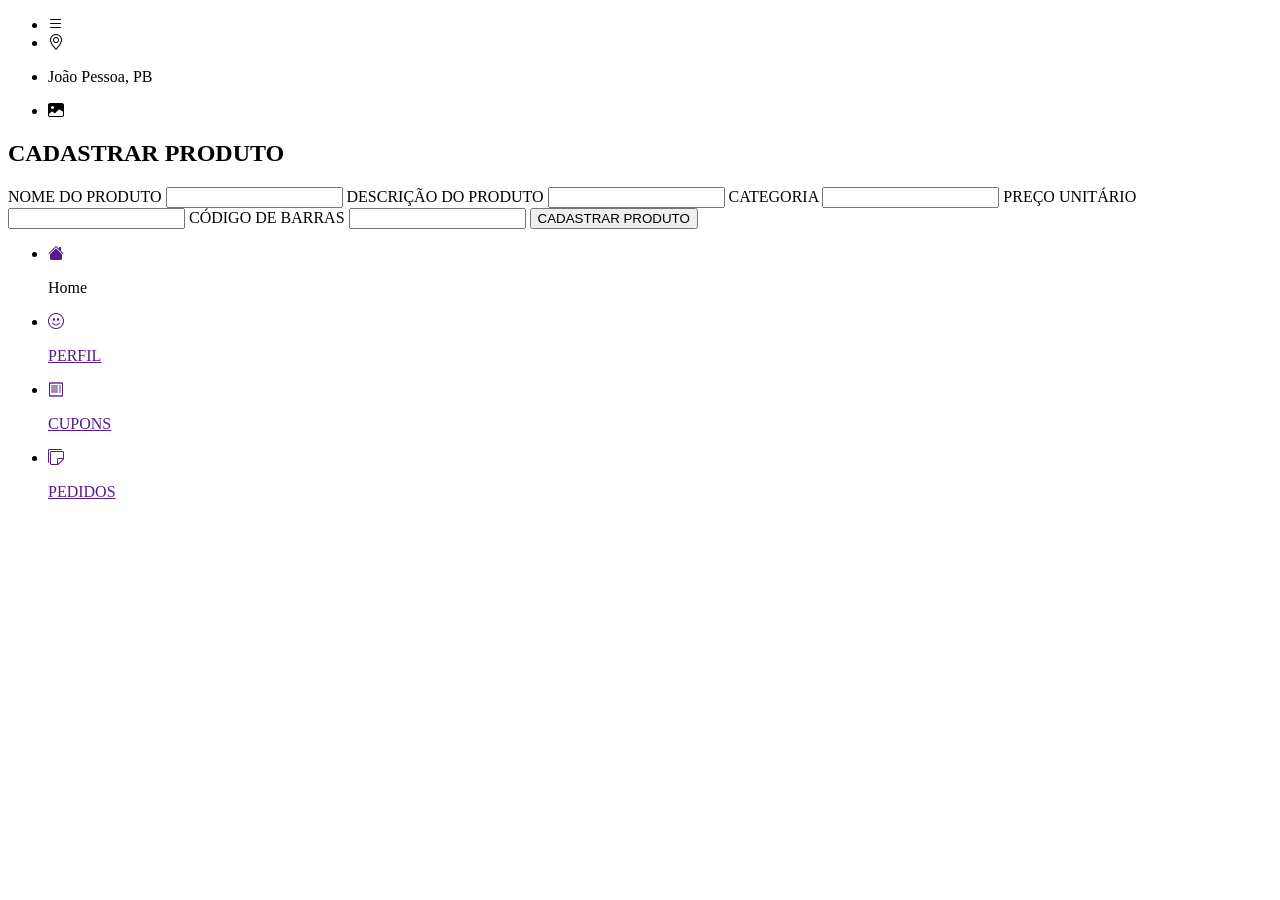
==== cadastrar_produto.html @ ab7e31ff "initial commit" ====
<!DOCTYPE html>
<html lang="pt-BR">
<head>
    <meta charset="UTF-8">
    <meta http-equiv="X-UA-Compatible" content="IE=edge">   
    <meta name="viewport" content="width=device-width, initial-scale=1.0"> 
    <link href="https://cdn.jsdelivr.net/npm/bootstrap-icons@1.10.5/font/bootstrap-icons.css" rel="stylesheet">
    <title>Home</title>
</head>
<body>
    <header>
        <!-- Cabeçalho -->
        <nav>
            <ul>
                <li><i class="bi bi-list"></i></li>
                <li><i class="bi bi-geo-alt"></i></li>
                <li><p>João Pessoa, PB</p></li>
                <li><i class="bi bi-image-fill"></i></li>
            </ul>
        </nav>
    </header>
    <section>
        <h1>CADASTRAR PRODUTO</h1>
        <form action=""> 
            <div>
                <label for="">NOME DO PRODUTO</label>
                <input type="text" >

                <label for="">DESCRIÇÃO DO PRODUTO</label>
                <input type="text" >

                <label for="">CATEGORIA</label>
                <input type="text" >

                <label for="">PREÇO UNITÁRIO</label>
                <input type="text" >

                <label for="">CÓDIGO DE BARRAS</label>
                <input type="text" >

                <button>CADASTRAR PRODUTO</button>
            </div>
        </form>
    </section>

    <footer>
        <ul>
            <li>
                <a href=""><i class="bi bi-house-fill"></i></a><p>Home</p>
            </li>

            <li>
                <a href=""><i class="bi bi-emoji-smile"></i><p>PERFIL</p></a>
            </li>

            <li>
                <a href=""><i class="bi bi-receipt"></i><p>CUPONS</p></a>
            </li>

            <li>
                <a href=""><i class="bi bi-stickies"></i><p>PEDIDOS</p></a>
            </li>
        </ul>
    </footer>

    </main>
</body>
</html>
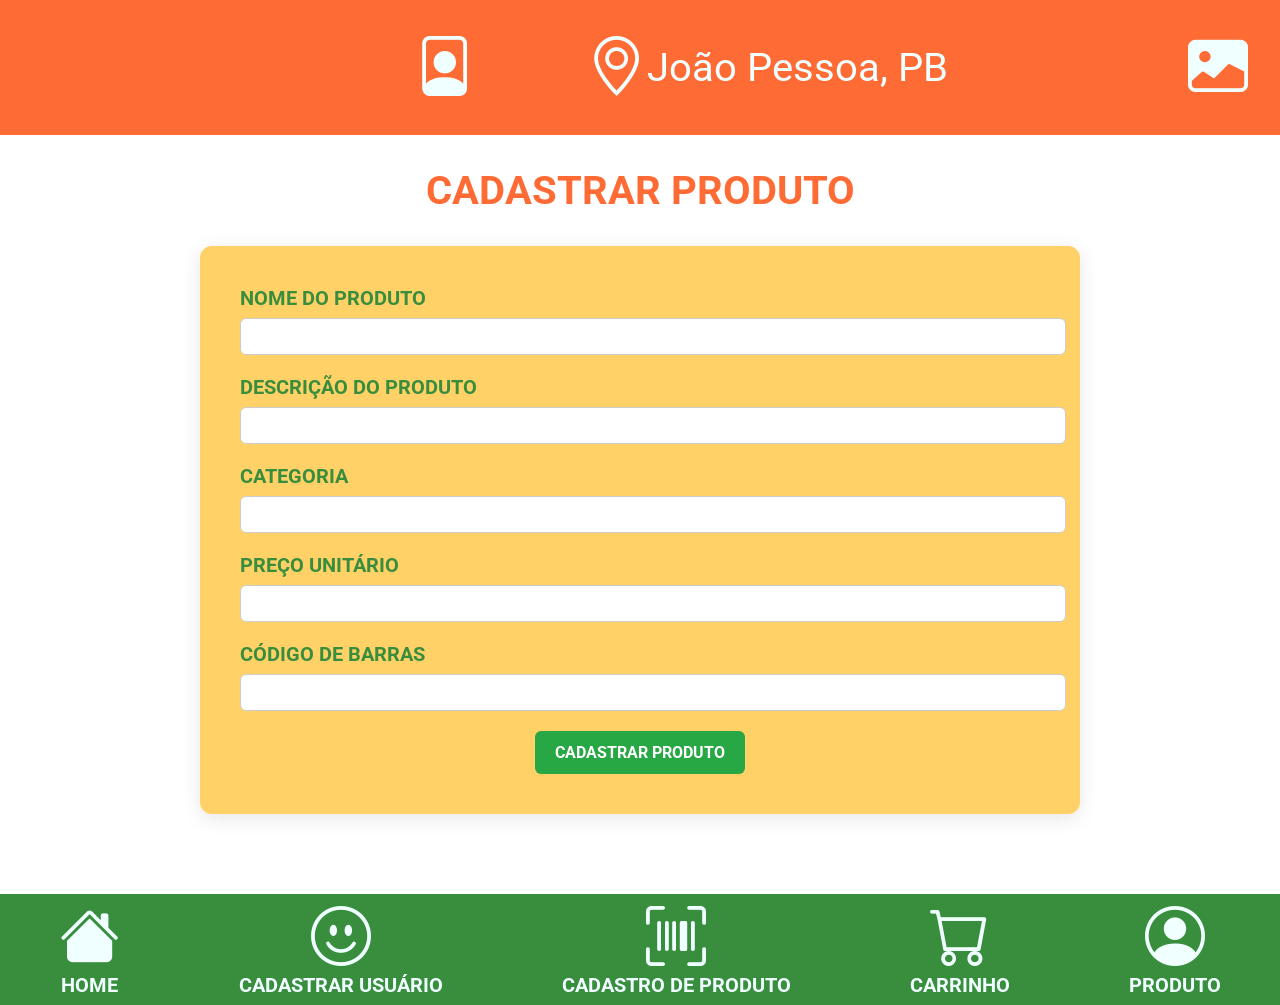
==== commit 6ecb6e2b: "Ajusta layout dos formulários de cadastro (usuário e produto) com padding, espaçamento e centralizaç" ====
--- a/cadastrar_produto.html
+++ b/cadastrar_produto.html
@@ -1,67 +1,132 @@
 <!DOCTYPE html>
+<!-- Declaração do tipo de documento HTML5 -->
 <html lang="pt-BR">
+<!-- Elemento raiz com atributo de idioma -->
 <head>
     <meta charset="UTF-8">
-    <meta http-equiv="X-UA-Compatible" content="IE=edge">   
-    <meta name="viewport" content="width=device-width, initial-scale=1.0"> 
+    <!-- Define codificação de caracteres como UTF-8 -->
+    <meta http-equiv="X-UA-Compatible" content="IE=edge">
+    <!-- Garante compatibilidade com diferentes versões do IE -->
+    <meta name="viewport" content="width=device-width, initial-scale=1.0">
+    <!-- Responsivo: ajusta largura de acordo com a tela do dispositivo -->
     <link href="https://cdn.jsdelivr.net/npm/bootstrap-icons@1.10.5/font/bootstrap-icons.css" rel="stylesheet">
-    <title>Home</title>
+    <!-- Importa biblioteca de ícones Bootstrap Icons -->
+    <link rel="stylesheet" href="css/style-padrao.css">
+    <!-- Se o HTML estiver em "pages/" e o CSS em "css/" -->
+    <link rel="stylesheet" href="css/cadastro-usuario-produto.css">
+
+    <title>Cadastrar Produtos</title>
 </head>
 <body>
-    <header>
-        <!-- Cabeçalho -->
-        <nav>
-            <ul>
-                <li><i class="bi bi-list"></i></li>
-                <li><i class="bi bi-geo-alt"></i></li>
-                <li><p>João Pessoa, PB</p></li>
-                <li><i class="bi bi-image-fill"></i></li>
+    <header class="cabecalho">
+        <!-- Cabeçalho fixo na parte superior; .cabecalho estiliza via CSS -->
+        <nav class="menu">
+            <!-- Nav semântico para menu de navegação; .menu estiliza o container -->
+            <ul class="ul-menu">
+                <!-- Lista não ordenada para itens do menu; .ul-menu aplica estilo flex -->
+
+                
+                <a href="perfil.html">
+                    <!-- Link para a página de perfil do usuário -->
+                    <i class="bi bi-file-person"></i>
+                    <!-- Ícone de usuário (Bootstrap Icon) -->
+                </a>
+
+                <li id="imagem-localizacao">
+                    <!-- Item de lista com id único para localização -->
+                    <i class="bi bi-geo-alt"></i>
+                    <!-- Ícone de localização (pino) -->
+                    <p class="nome-localizacao">João Pessoa, PB</p>
+                    <!-- Texto com nome da localização; .nome-localizacao estiliza via CSS -->
+                </li>
+
+                <li>
+                    <!-- Item genérico sem id/classe extra -->
+                    <i class="bi bi-image-fill"></i>
+                    <!-- Ícone adicional no menu -->
+                </li>
             </ul>
         </nav>
     </header>
-    <section>
-        <h1>CADASTRAR PRODUTO</h1>
-        <form action=""> 
-            <div>
-                <label for="">NOME DO PRODUTO</label>
-                <input type="text" >
+    
+    <section id="mensagem-inicio1"></section>
+    <h1 class="titulo-form">CADASTRAR PRODUTO</h1>
+  <form id="form-cadastro-usuario" class="formulario">
+    <!-- Formulário com id e classe para estilização -->
+    <div class="campo-form">
+      <label class="label-form" for="nome-produto">NOME DO PRODUTO</label>
+      <input class="input-form" type="text" id="nome-produto" name="nome-produto">
+    </div>
 
-                <label for="">DESCRIÇÃO DO PRODUTO</label>
-                <input type="text" >
+    <div class="campo-form">
+      <label class="label-form" for="descricao">DESCRIÇÃO DO PRODUTO</label>
+      <input class="input-form" type="text" id="descricao" name="descricao">
+    </div>
 
-                <label for="">CATEGORIA</label>
-                <input type="text" >
+    <div class="campo-form">
+      <label class="label-form" for="categoria">CATEGORIA</label>
+      <input class="input-form" type="text" id="categoria" name="categoria">
+    </div>
 
-                <label for="">PREÇO UNITÁRIO</label>
-                <input type="text" >
+    <div class="campo-form">
+      <label class="label-form" for="preco">PREÇO UNITÁRIO</label>
+      <input class="input-form" type="text" id="preco" name="preco">
+    </div>
 
-                <label for="">CÓDIGO DE BARRAS</label>
-                <input type="text" >
+    <div class="campo-form">
+      <label class="label-form" for="codigo-barras">CÓDIGO DE BARRAS</label>
+      <input class="input-form" type="text" id="codigo-barras" name="codigo-barras">
+    </div>
 
-                <button>CADASTRAR PRODUTO</button>
-            </div>
-        </form>
-    </section>
+    <button class="botao-form" type="submit">CADASTRAR PRODUTO</button>
+  </form>
+</section>
 
-    <footer>
-        <ul>
-            <li>
-                <a href=""><i class="bi bi-house-fill"></i></a><p>Home</p>
-            </li>
+    <footer id="footer" class="footer">
+            <!-- Rodapé da página; id e classe para layout e cor de fundo -->
+            <ul class="footer-card">
+                <!-- Lista de itens do footer; flex container para ícones e textos -->
 
-            <li>
-                <a href=""><i class="bi bi-emoji-smile"></i><p>PERFIL</p></a>
-            </li>
+                <a href="home.html">
+                    <li class="footer-item">
+                        <!-- Item do footer; .footer-item adiciona margin e cor -->
+                        <i class="bi bi-house-fill"></i>
+                        <!-- Ícone de casa para HOME -->
+                        <p class="footer-nome-item">HOME</p>
+                        <!-- Texto do item; .footer-nome-item define tipografia -->
+                    </li>
+                </a>
 
-            <li>
-                <a href=""><i class="bi bi-receipt"></i><p>CUPONS</p></a>
-            </li>
+                <a href="cadastrar_usuario.html">
+                    <li class="footer-item">
+                        <i class="bi bi-emoji-smile"></i>
+                        <p class="footer-nome-item">CADASTRAR USUÁRIO</p>
+                    </li>
+                </a>
 
-            <li>
-                <a href=""><i class="bi bi-stickies"></i><p>PEDIDOS</p></a>
-            </li>
-        </ul>
-    </footer>
+                <a href="cadastrar_produto.html">
+                    <li class="footer-item">
+                        <i class="bi bi-upc-scan"></i>
+                        <p class="footer-nome-item">CADASTRO DE PRODUTO</p>
+                    </li>
+                </a>
+
+                <a href="carrinho.html">
+                    <li class="footer-item">
+                        <i class="bi bi-cart"></i>
+                        <p class="footer-nome-item">CARRINHO</p>
+                    </li>
+                </a>
+
+                <a href="produto.html">
+                    <li class="footer-item">
+                        <i class="bi bi-person-circle"></i>
+                        <p class="footer-nome-item">PRODUTO</p>
+                    </li>
+                </a>
+
+            </ul>
+        </footer>
 
     </main>
 </body>
--- a/css/style-padrao.css
+++ b/css/style-padrao.css
@@ -0,0 +1,447 @@
+/* Importa a fonte Roboto do Google Fonts (400 e 700) */
+@import url("https://fonts.googleapis.com/css2?family=Roboto:wght@400;700&display=swap");
+
+/* Seleciona todos os elementos da página */
+* {
+    /* Aplica Roboto (ou fonte fallback) em todo o site */
+    font-family: "Roboto", Arial, Helvetica, sans-serif;
+    /* Remove margens padrão */
+    margin: 0;
+    /* Remove espaçamentos internos padrão */
+    padding: 0;
+}
+
+/* Estilização básica do body */
+body {
+    /* Garante que cubra toda a altura da viewport */
+    min-height: 100vh;
+}
+
+/* Definição de variáveis de cores globais */
+:root {
+    /* Cor principal (CTA, botões) */
+    --cor-primary: #FF6B35;
+    /* Cor secundária (status de sucesso, confirm) */
+    --cor-secondary: #388E3C;
+    /* Cor de destaque (hover, alertas) */
+    --cor-accent: #FFD166;
+}
+
+/* =========================
+   Cabeçalho (header)
+   ========================= */
+.cabecalho {
+    /* Largura total */
+    width: 100%;
+    /* Fundo laranja vibrante */
+    background-color: var(--cor-primary);
+}
+
+/* Menu de navegação dentro do header */
+.menu .ul-menu {
+    /* Flexbox para alinhar itens em linha */
+    display: flex;
+    /* Empurra itens para a direita */
+    justify-content: flex-end;
+    /* Alinha verticalmente ao centro */
+    align-items: center;
+}
+
+/* Itens da lista de navegação */
+.ul-menu li {
+    /* Remove marcadores de lista */
+    list-style: none;
+    /* Espaçamento ao redor de cada li */
+    margin: 2rem;
+    /* Cor dos ícones/textos */
+    color: azure;
+}
+
+/* Estilização específica para o ícone de perfil */
+.bi-file-person {
+    /* Aumenta o tamanho do ícone */
+    font-size: 60px;
+    color: azure;
+}
+
+/* Seleciona o li que tem id imagem-localizacao */
+ul li#imagem-localizacao {
+    display: flex;
+    /* Ajusta preenchimento interno à esquerda */
+    padding-left: 5rem;
+    /* Espaçamento à direita */
+    margin-right: 8rem;
+    /* Centraliza ícone e texto verticalmente */
+    align-items: center;
+}
+
+/* Ícone de localização (pin) */
+.bi-geo-alt {
+    font-size: 60px;
+    color: azure;
+}
+
+/* Texto com nome da localização */
+.nome-localizacao {
+    font-size: 40px;
+    color: azure;
+    /* Espaçamento interno à direita */
+    padding-right: 5rem;
+}
+
+/* Ícone de imagem no menu */
+.bi-image-fill {
+    font-size: 60px;
+    color: azure;
+}
+
+/* =========================
+   Seção de mensagem de boas-vindas
+   ========================= */
+section#mensagem-inicio {
+    /* Espaçamento interno generoso */
+    padding: 2rem;
+    /* Mesma cor do header para consistência */
+    background-color: var(--cor-primary);
+}
+
+/* Título principal da empresa */
+#nome-empresa {
+    /* Fonte em negrito (bolder) */
+    font-weight: bold;
+    font-size: 50px;
+    /* Espaço abaixo do título */
+    margin-bottom: 5rem;
+    color: azure;
+}
+
+/* Texto de boas-vindas */
+.mensagem {
+    font-size: 20px;
+    color: var(--cor-accent);
+    margin: 1rem 0;
+}
+
+/* =========================
+   Seção de input (busca/pedido)
+   ========================= */
+section#input {
+    display: flex;
+    /* Distância do topo */
+    padding-top: 5rem;
+    /* Largura limitada */
+    width: 90%;
+    /* Centraliza horizontalmente */
+    margin: auto;
+    align-items: center;
+}
+
+/* Ícone de lupa dentro da seção de input */
+i.bi-search {
+    position: absolute;
+    font-size: 40px;
+    color: var(--cor-accent);
+    /* Posicionamento interno */
+    padding-left: 5rem;
+    padding-top: 2rem;
+    padding-bottom: 1rem;
+}
+
+/* Campo de texto para digitar o pedido */
+#input-text {
+    width: 90%;
+    margin: auto;
+    font-size: 25px;
+    /* Espaçamento interno vertical e lateral esquerdo para ícone */
+    padding: 1.2rem 0 1.2rem;
+    padding-left: 4rem;
+    /* Borda com estilo "ridge" — verificar sintaxe rgba */
+    border: 2px ridge rgba(255, 197, 5, 1);
+    text-align: center;
+}
+
+/* Remove outline padrão ao focar no input */
+input:focus {
+    outline: none;
+}
+
+/* Cor do placeholder em navegadores WebKit */
+::-webkit-input-placeholder {
+    color: gray;
+}
+
+/* Cor do texto ao digitar */
+input[type="text"] {
+    color: grey;
+}
+
+/* =========================
+   Seção de categorias
+   ========================= */
+#section-categorias {
+    /* Flexbox para espaçar categorias — mas ID não corresponde ao HTML (typo) */
+    display: flex;
+    justify-content: space-around;
+}
+
+/* Lista de categorias em flex row */
+#categoria-ul {
+    display: flex;
+    justify-content: center;
+}
+
+/* Links das categorias — envolvem cada <li> */
+.categoria-a {
+    margin: 3rem 5rem;
+    /* Remove sublinhado */
+    text-decoration: none;
+    justify-content: center;
+}
+
+/* Itens de categoria (li) */
+li.categoria {
+    list-style: none;
+    margin: 1.2rem auto;
+    color: gray;
+    border: solid 1px var(--cor-primary);
+    border-radius: 2rem;
+    width: 90%;
+    padding: 2rem;
+    font-weight: 300;
+    text-align: center;
+    /* Transição suave ao passar o mouse — typo em "tranfsform" */
+    transition: transform 0.6s ease-in-out;
+    transition: box-shadow 0.2s ease-in-out;
+}
+
+/* Hover nos cards de categoria */
+.categoria:hover {
+    background-color: var(--cor-primary);
+    border: 5px solid var(--cor-accent);
+    transform: scale(1.1);
+    box-shadow: 0 5px 15px var(--cor-accent);
+}
+
+/* =========================
+   Seção de cards de produtos
+   ========================= */
+section#cards-produtos {
+    display: flex;
+}
+
+/* Cada cartão de produto */
+.card-produto {
+    display: block;
+    margin: 2rem;
+    border-radius: 2rem;
+    box-shadow: 0 5px 15px var(--cor-primary);
+    width: 25%;
+    text-align: center;
+}
+
+/* Hover no card de produto */
+.card-produto:hover {
+    /* Efeito interno (inset) — sem cor especificada: pode não gerar contraste */
+    box-shadow: inset 50px 0 0 0 var(--cor-primary);
+    color: white;
+}
+
+/* Imagem dentro do card */
+.card-produto img {
+    display: block;
+    width: 70%;
+    margin: auto;
+}
+
+/* Nome do produto */
+h3.nome-do-produto {
+    font-size: 30px;
+    color: var(--cor-primary);
+    margin: 2rem auto 1.3rem;
+}
+
+/* =========================
+   Botão "Ver mais"
+   ========================= */
+div#ver-mais {
+    display: flex;
+    justify-content: flex-end;
+    font-size: 20px;
+    margin: 0 2rem 2rem;
+}
+
+div#ver-mais a {
+    text-decoration: none;
+    color: grey;
+    margin: 2rem;
+}
+
+/* =========================
+   Avaliação
+   ========================= */
+    section#avaliacao {
+    text-align: center;
+    border: .3rem outset var(--cor-primary);
+    outline: .2rem solid var(--cor-accent);
+    box-shadow: 0 0 0 1rem gray;
+    border-radius: 6px;
+    margin: 2rem auto;
+    padding: 1rem;
+    width: 50%;
+    padding: auto;
+    font: bold 20px/1.5 "Roboto", sans-serif;
+
+    }
+
+/* Estilização do título da avaliação */
+
+    #titulo-avaliacao {
+        font-size: 20px;
+        color: var(--cor-primary);
+        text-shadow: var(--cor-accent) 0 0 5px;
+    
+    }
+
+/* Estilização do botão de avaliação */
+    .bi-hand-thumbs-up {
+        font-size: 30px;
+        color: var(--cor-primary);
+        text-shadow: var(--cor-accent) 0 0 5px;
+    }
+
+    .bi-hand-thumbs-down {
+        font-size: 30px;
+        color: var(--cor-primary);
+        text-shadow: var(--cor-accent) 0 0 5px;
+    }    
+
+    /* Estilização  frase */
+
+    #frase-avaliacao {
+        font-size: 20px;
+        color: var(--cor-primary);
+        text-shadow: var(--cor-accent) 0 0 5px;
+    }
+/* =========================
+   Rodapé (footer)
+   ========================= */
+.footer {
+    background-color: var(--cor-secondary);
+    margin-top: 5rem;
+}
+
+/* Container dos itens do footer */
+.footer-card {
+    display: flex;
+    justify-content: space-around;
+    align-items: baseline;
+    list-style: none;
+    padding: 0; /* Remove padding padrão */
+}
+
+/* Remove bullets caso esqueçam */
+.footer-card li {
+    list-style: none;
+}
+
+/* Links do footer sem sublinhado */
+.footer-card a {
+    text-decoration: none;
+    text-align: center;
+}
+
+/* Cada item do footer */
+.footer-item {
+    margin: .5rem;
+    color: azure;
+}
+
+/* Texto dentro de cada item */
+.footer-nome-item {
+    font-size: 20px;
+    font-weight: 700;
+    color: azure;
+}
+
+/* Ícones padrão no footer */
+.footer-item i {
+    font-size: 60px;
+    color: azure;
+}
+
+/* Seletores específicos para ícones do footer (opcionais) */
+i.bi-house-fill,
+i.bi-emoji-smile,
+i.bi-upc-scan,
+i.bi-cart,
+i.bi-stickies,
+i.bi-person-circle {
+    font-size: 60px;
+    color: azure;
+}
+
+
+@media screen and (max-width: 480px) {
+    body {
+        width: 100%;
+    }
+
+    header {
+        display: flex;
+    }
+
+    i.bi-geo-alt, .nome-localizacao, i.bi-image-fill{
+        display: none;
+    }
+
+
+
+     ul.footer-card{
+        flex-wrap: wrap;
+        margin: auto;
+        justify-content: center;
+
+     }   
+
+
+     .footer-card a{
+        width: 100%;
+
+     }
+
+
+}
+
+
+@media screen and (max-width: 480px) {
+    body {
+        width: 100%;
+    }
+
+    i.bi-search{
+        position: absolute;
+        margin-right: 2rem;
+        padding-left: 2rem;
+        
+    }
+
+
+    #categoria-ul{
+        flex-wrap: wrap;
+    }
+    
+
+    #cards-produtos{
+        flex-wrap: wrap;
+        
+    }
+
+    div.card-produto{
+        width: 100%;
+        margin: 1rem;
+    }
+
+    span#frase-avaliacao{
+        display: none;
+    }
+}
--- a/css/cadastro-usuario-produto.css
+++ b/css/cadastro-usuario-produto.css
@@ -0,0 +1,189 @@
+
+/* Importa a fonte Roboto das variantes 400 (regular) e 700 (bold) do Google Fonts */
+@import url("https://fonts.googleapis.com/css2?family=Roboto:wght@400;700&display=swap");
+
+
+:root {
+    --cor-primary:   #FF6B35; /* Laranja vibrante para CTAs e destaques */
+    --cor-secondary: #388E3C; /* Verde para estados de sucesso */
+    --cor-accent:    #FFD166; /* Amarelo suave para hover e alertas */
+}
+/* =========================
+   Reset e estilo global
+   ========================= */
+
+/* Garante layout de altura total e centralização */
+html, body {
+  height: 100%;
+  margin: 0;
+  padding: 0;
+  display: flex;
+  flex-direction: column;
+  font-family: Arial, sans-serif;
+}
+
+
+/* Título bonito e no topo */
+.titulo-form {
+  font-size: 2.5rem;
+  color: var(--cor-primary);
+  margin-bottom: 2rem;
+  text-align: center;
+  font-weight: 700;
+  padding-top: 2rem;
+}
+
+
+/* Formulário ocupa mais espaço, com borda e sombra */
+.formulario{
+  display: flex;
+  flex-direction: column;
+  background-color: var(--cor-accent);
+  padding: 40px;
+  border-radius: 12px;
+  box-shadow: 0 4px 20px rgba(0, 0, 0, 0.1);
+  width: 100%;
+  max-width: 800px;
+  gap: 20px;
+  align-self: center; /* Centraliza o formulário */
+  
+  
+}
+
+/* Cada campo ocupa largura total */
+.campo-form {
+  width: 100%;
+     
+}
+
+.label-form {
+    font-size: 20px;
+    color: aliceblue;
+    font-weight: bold;
+  
+}
+
+/* Input maior e mais espaçado */
+.input-form {
+  width: 100%;
+  padding: 12px;
+  font-size: 1rem;
+  border: 1px solid #ccc;
+  border-radius: 6px;
+  justify-items: baseline;
+  align-self: center;
+}
+
+/* Botão estiloso */
+.botao-form {
+  padding: 12px 20px;
+  background-color: #28a745;
+  color: white;
+  font-size: 1rem;
+  font-weight: bold;
+  border: none;
+  border-radius: 6px;
+  cursor: pointer;
+  transition: background-color 0.3s ease;
+  align-self: center;
+}
+
+.botao-form:hover {
+  background-color: #218838;
+}
+
+/* Importa a fonte Roboto do Google Fonts (400 e 700) */
+@import url("https://fonts.googleapis.com/css2?family=Roboto:wght@400;700&display=swap");
+
+/* Seleciona todos os elementos da página */
+* {
+    /* Aplica Roboto (ou fonte fallback) em todo o site */
+    font-family: "Roboto", Arial, Helvetica, sans-serif;
+    /* Remove margens padrão */
+    margin: 0;
+    /* Remove espaçamentos internos padrão */
+    padding: 0;
+}
+
+/* Estilização básica do body */
+body {
+    /* Garante que cubra toda a altura da viewport */
+    min-height: 100vh;
+}
+
+/* Definição de variáveis de cores globais */
+:root {
+    /* Cor principal (CTA, botões) */
+    --cor-primary: #FF6B35;
+    /* Cor secundária (status de sucesso, confirm) */
+    --cor-secondary: #388E3C;
+    /* Cor de destaque (hover, alertas) */
+    --cor-accent: #FFD166;
+}
+
+
+
+/* Título bonito e no topo */
+.titulo-form {
+  font-size: 2.5rem;
+  color: var(--cor-primary);
+  padding-top: 2rem;
+  margin-bottom: 2rem;
+  text-align: center;
+  font-weight: 700;
+}
+
+/* Formulário ocupa mais espaço, com borda e sombra */
+.formulario{
+  display: flex;
+  flex-direction: column;
+  background-color: var(--cor-accent);
+  padding: 40px;
+  border-radius: 12px;
+  box-shadow: 0 4px 20px rgba(0, 0, 0, 0.1);
+  width: 100%;
+  max-width: 800px;
+  gap: 20px;
+  align-self: center; /* Centraliza o formulário */
+}
+
+/* Cada campo ocupa largura total */
+.campo-form {
+  width: 100%;
+}
+
+.label-form {
+  font-size: 20px;
+  color: var(--cor-secondary);
+  display: block;
+  margin-bottom: 8px;
+  
+}
+
+/* Input maior e mais espaçado */
+.input-form {
+  width: 100%;
+  padding: 12px;
+  font-size: 10px;
+  border: 1px solid #ccc;
+  border-radius: 6px;
+}
+
+/* Botão estiloso */
+.botao-form {
+  padding: 12px 20px;
+  background-color: #28a745;
+  color: white;
+  font-size: 1rem;
+  font-weight: bold;
+  border: none;
+  border-radius: 6px;
+  cursor: pointer;
+  transition: background-color 0.3s ease;
+  align-self: center;
+}
+
+.botao-form:hover {
+  background-color: #218838;
+}
+
